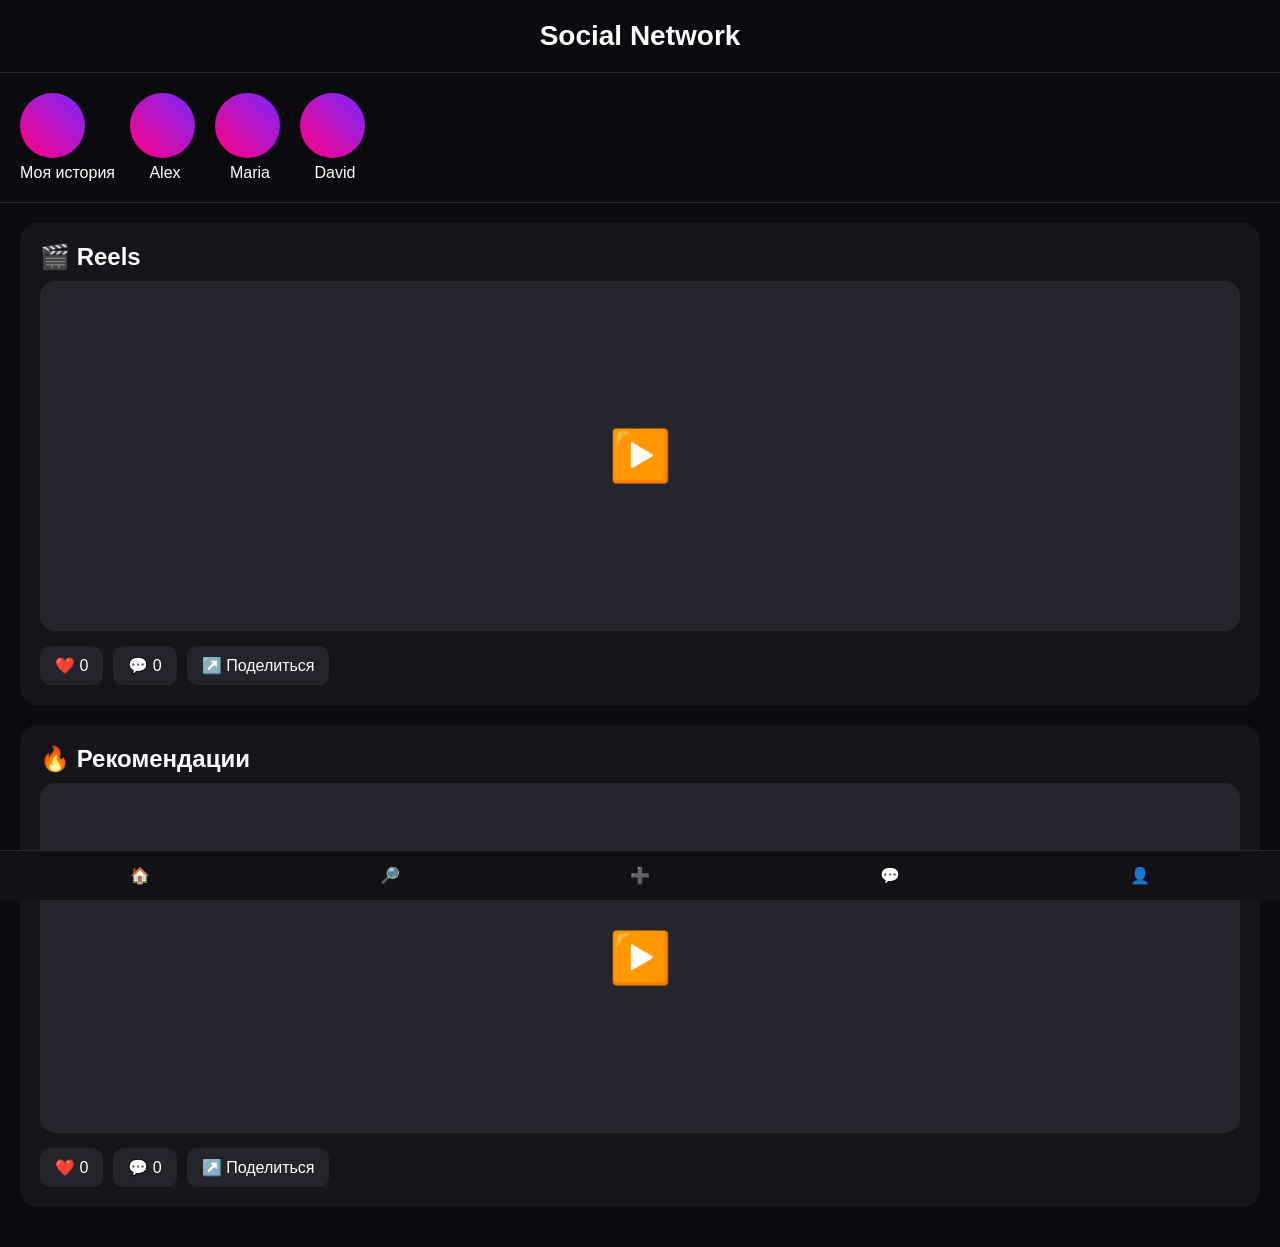
==== Index.html @ 084606c1 "Create Index.html" ====
<!DOCTYPE html>
<html lang="ru">
<head>
  <meta charset="UTF-8">
  <meta name="viewport" content="width=device-width, initial-scale=1.0">
  <title>Social Network</title>

  <style>
    * {
      box-sizing: border-box;
      margin: 0;
      padding: 0;
    }

    body {
      background: #0b0b0f;
      color: white;
      font-family: Arial, sans-serif;
    }

    header {
      padding: 20px;
      border-bottom: 1px solid #29292f;
      text-align: center;
    }

    header h1 {
      font-size: 28px;
    }

    .stories {
      display: flex;
      gap: 15px;
      padding: 20px;
      overflow-x: auto;
      border-bottom: 1px solid #29292f;
    }

    .story {
      min-width: 70px;
      text-align: center;
    }

    .story-circle {
      width: 65px;
      height: 65px;
      border-radius: 50%;
      background: linear-gradient(45deg, #ff0080, #7928ff);
      margin-bottom: 6px;
    }

    .feed {
      padding: 20px;
    }

    .reel {
      background: #15151b;
      border-radius: 18px;
      padding: 20px;
      margin-bottom: 20px;
    }

    .reel h2 {
      margin-bottom: 10px;
    }

    .reel-video {
      height: 350px;
      background: #25252d;
      border-radius: 15px;
      display: flex;
      align-items: center;
      justify-content: center;
      font-size: 50px;
      margin-bottom: 15px;
    }

    .buttons {
      display: flex;
      gap: 10px;
    }

    button {
      background: #24242c;
      color: white;
      border: none;
      padding: 10px 15px;
      border-radius: 10px;
      font-size: 16px;
    }

    nav {
      position: fixed;
      bottom: 0;
      left: 0;
      right: 0;
      background: #111116;
      border-top: 1px solid #29292f;
      display: flex;
      justify-content: space-around;
      padding: 15px;
    }
  </style>
</head>

<body>

  <header>
    <h1>Social Network</h1>
  </header>

  <section class="stories">
    <div class="story">
      <div class="story-circle"></div>
      <p>Моя история</p>
    </div>

    <div class="story">
      <div class="story-circle"></div>
      <p>Alex</p>
    </div>

    <div class="story">
      <div class="story-circle"></div>
      <p>Maria</p>
    </div>

    <div class="story">
      <div class="story-circle"></div>
      <p>David</p>
    </div>
  </section>

  <main class="feed">

    <article class="reel">
      <h2>🎬 Reels</h2>

      <div class="reel-video">
        ▶️
      </div>

      <div class="buttons">
        <button>❤️ 0</button>
        <button>💬 0</button>
        <button>↗️ Поделиться</button>
      </div>
    </article>

    <article class="reel">
      <h2>🔥 Рекомендации</h2>

      <div class="reel-video">
        ▶️
      </div>

      <div class="buttons">
        <button>❤️ 0</button>
        <button>💬 0</button>
        <button>↗️ Поделиться</button>
      </div>
    </article>

  </main>

  <nav>
    <span>🏠</span>
    <span>🔎</span>
    <span>➕</span>
    <span>💬</span>
    <span>👤</span>
  </nav>

</body>
</html>
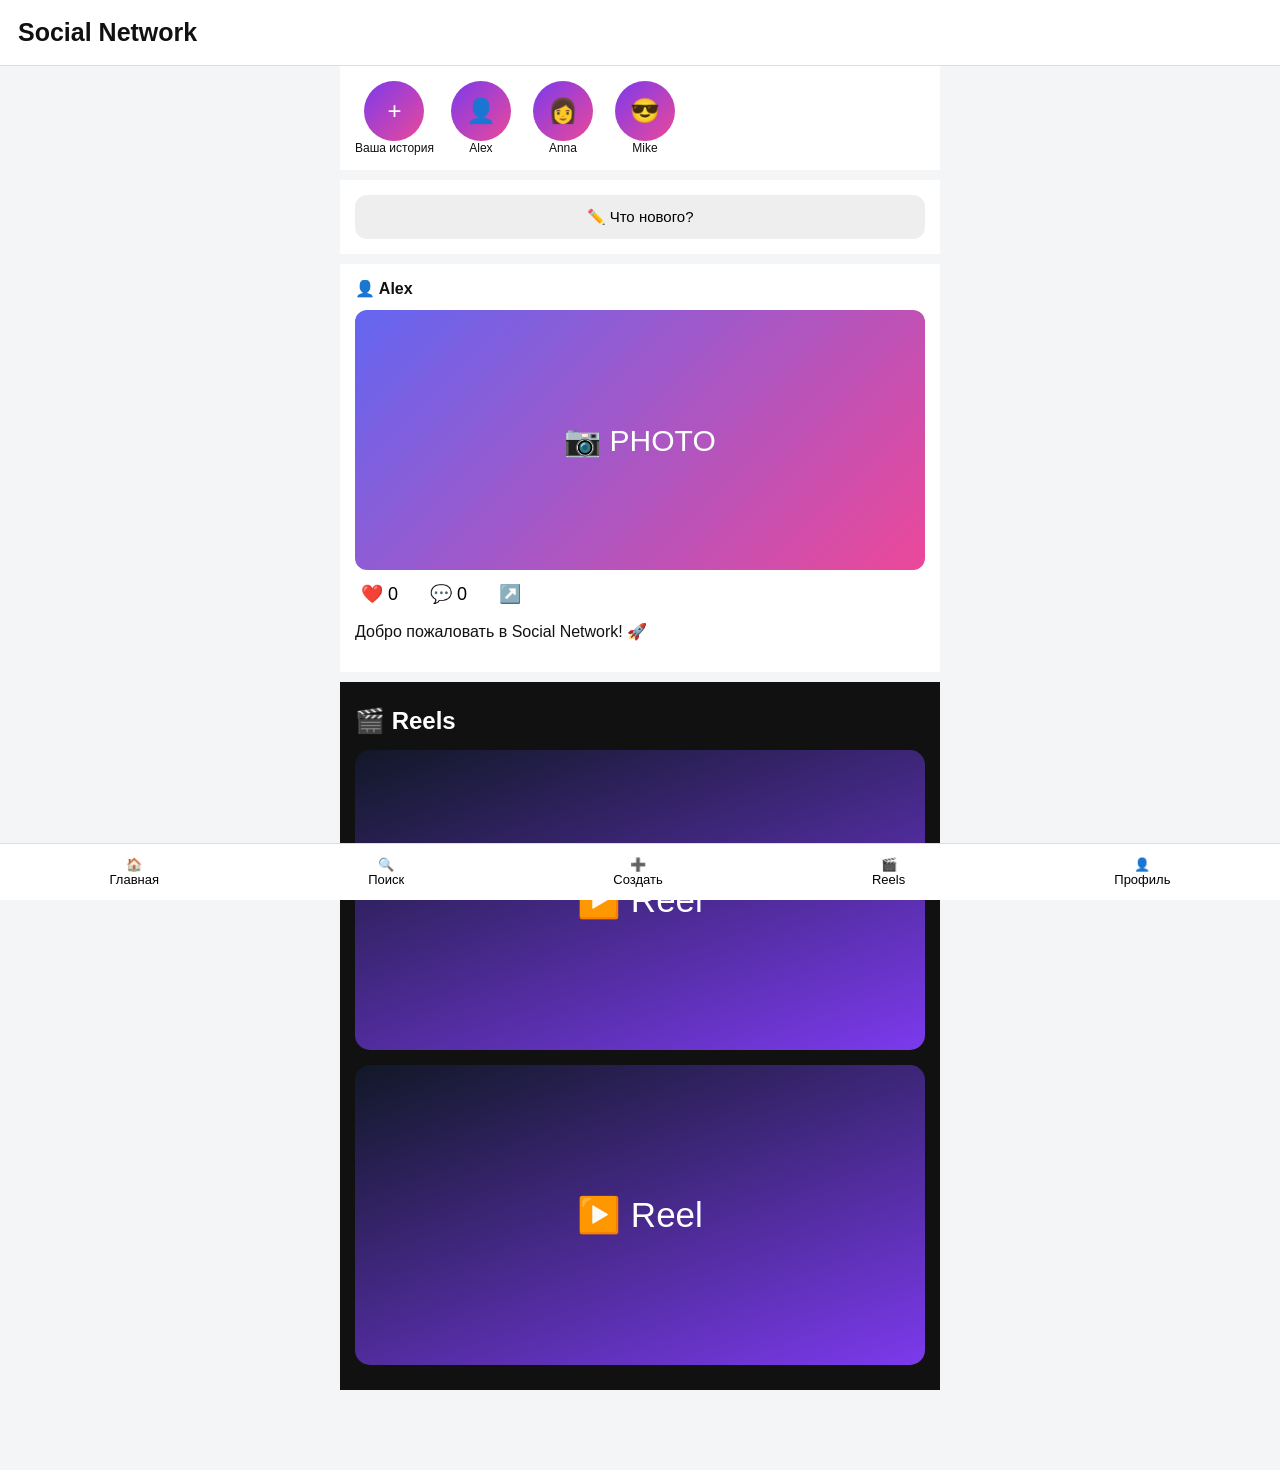
==== commit 7ea74f1a: "Update Index.html" ====
--- a/Index.html
+++ b/Index.html
@@ -1,175 +1,243 @@
 <!DOCTYPE html>
 <html lang="ru">
 <head>
-  <meta charset="UTF-8">
-  <meta name="viewport" content="width=device-width, initial-scale=1.0">
-  <title>Social Network</title>
-
-  <style>
-    * {
-      box-sizing: border-box;
-      margin: 0;
-      padding: 0;
-    }
-
-    body {
-      background: #0b0b0f;
-      color: white;
-      font-family: Arial, sans-serif;
-    }
-
-    header {
-      padding: 20px;
-      border-bottom: 1px solid #29292f;
-      text-align: center;
-    }
-
-    header h1 {
-      font-size: 28px;
-    }
-
-    .stories {
-      display: flex;
-      gap: 15px;
-      padding: 20px;
-      overflow-x: auto;
-      border-bottom: 1px solid #29292f;
-    }
-
-    .story {
-      min-width: 70px;
-      text-align: center;
-    }
-
-    .story-circle {
-      width: 65px;
-      height: 65px;
-      border-radius: 50%;
-      background: linear-gradient(45deg, #ff0080, #7928ff);
-      margin-bottom: 6px;
-    }
-
-    .feed {
-      padding: 20px;
-    }
-
-    .reel {
-      background: #15151b;
-      border-radius: 18px;
-      padding: 20px;
-      margin-bottom: 20px;
-    }
-
-    .reel h2 {
-      margin-bottom: 10px;
-    }
-
-    .reel-video {
-      height: 350px;
-      background: #25252d;
-      border-radius: 15px;
-      display: flex;
-      align-items: center;
-      justify-content: center;
-      font-size: 50px;
-      margin-bottom: 15px;
-    }
-
-    .buttons {
-      display: flex;
-      gap: 10px;
-    }
-
-    button {
-      background: #24242c;
-      color: white;
-      border: none;
-      padding: 10px 15px;
-      border-radius: 10px;
-      font-size: 16px;
-    }
-
-    nav {
-      position: fixed;
-      bottom: 0;
-      left: 0;
-      right: 0;
-      background: #111116;
-      border-top: 1px solid #29292f;
-      display: flex;
-      justify-content: space-around;
-      padding: 15px;
-    }
-  </style>
+<meta charset="UTF-8">
+<meta name="viewport" content="width=device-width, initial-scale=1.0">
+<title>Social Network</title>
+
+<style>
+* {
+  box-sizing: border-box;
+}
+
+body {
+  margin: 0;
+  font-family: Arial, sans-serif;
+  background: #f4f5f7;
+  color: #111;
+}
+
+header {
+  background: white;
+  padding: 18px;
+  position: sticky;
+  top: 0;
+  z-index: 10;
+  border-bottom: 1px solid #ddd;
+}
+
+.logo {
+  font-size: 25px;
+  font-weight: bold;
+}
+
+nav {
+  display: flex;
+  justify-content: space-around;
+  background: white;
+  padding: 12px 5px;
+  position: fixed;
+  bottom: 0;
+  left: 0;
+  right: 0;
+  border-top: 1px solid #ddd;
+  z-index: 20;
+}
+
+nav button {
+  background: none;
+  border: 0;
+  font-size: 13px;
+}
+
+main {
+  max-width: 600px;
+  margin: auto;
+  padding-bottom: 80px;
+}
+
+.stories {
+  display: flex;
+  gap: 12px;
+  overflow-x: auto;
+  padding: 15px;
+  background: white;
+}
+
+.story {
+  min-width: 70px;
+  text-align: center;
+  font-size: 12px;
+}
+
+.story-circle {
+  width: 60px;
+  height: 60px;
+  border-radius: 50%;
+  background: linear-gradient(135deg,#7c3aed,#ec4899);
+  margin: auto;
+  display: flex;
+  align-items: center;
+  justify-content: center;
+  color: white;
+  font-size: 24px;
+}
+
+.create {
+  background: white;
+  margin-top: 10px;
+  padding: 15px;
+}
+
+.create button {
+  width: 100%;
+  padding: 13px;
+  border: 0;
+  border-radius: 12px;
+  background: #eee;
+  font-size: 15px;
+}
+
+.post {
+  background: white;
+  margin-top: 10px;
+  padding: 15px;
+}
+
+.user {
+  font-weight: bold;
+  margin-bottom: 12px;
+}
+
+.post-image {
+  width: 100%;
+  height: 260px;
+  border-radius: 12px;
+  background: linear-gradient(135deg,#6366f1,#ec4899);
+  display: flex;
+  align-items: center;
+  justify-content: center;
+  color: white;
+  font-size: 30px;
+}
+
+.actions {
+  display: flex;
+  gap: 20px;
+  padding-top: 12px;
+}
+
+.actions button {
+  border: 0;
+  background: none;
+  font-size: 18px;
+}
+
+.reels {
+  background: #111;
+  color: white;
+  margin-top: 10px;
+  padding: 25px 15px;
+}
+
+.reel {
+  height: 300px;
+  margin-top: 15px;
+  border-radius: 15px;
+  background: linear-gradient(160deg,#111827,#7c3aed);
+  display: flex;
+  align-items: center;
+  justify-content: center;
+  font-size: 35px;
+}
+
+h2 {
+  margin: 0;
+}
+</style>
 </head>
 
 <body>
 
-  <header>
-    <h1>Social Network</h1>
-  </header>
-
-  <section class="stories">
-    <div class="story">
-      <div class="story-circle"></div>
-      <p>Моя история</p>
-    </div>
-
-    <div class="story">
-      <div class="story-circle"></div>
-      <p>Alex</p>
-    </div>
-
-    <div class="story">
-      <div class="story-circle"></div>
-      <p>Maria</p>
-    </div>
-
-    <div class="story">
-      <div class="story-circle"></div>
-      <p>David</p>
-    </div>
-  </section>
-
-  <main class="feed">
-
-    <article class="reel">
-      <h2>🎬 Reels</h2>
-
-      <div class="reel-video">
-        ▶️
-      </div>
-
-      <div class="buttons">
-        <button>❤️ 0</button>
-        <button>💬 0</button>
-        <button>↗️ Поделиться</button>
-      </div>
-    </article>
-
-    <article class="reel">
-      <h2>🔥 Рекомендации</h2>
-
-      <div class="reel-video">
-        ▶️
-      </div>
-
-      <div class="buttons">
-        <button>❤️ 0</button>
-        <button>💬 0</button>
-        <button>↗️ Поделиться</button>
-      </div>
-    </article>
-
-  </main>
-
-  <nav>
-    <span>🏠</span>
-    <span>🔎</span>
-    <span>➕</span>
-    <span>💬</span>
-    <span>👤</span>
-  </nav>
+<header>
+  <div class="logo">Social Network</div>
+</header>
+
+<main>
+
+<section class="stories">
+  <div class="story">
+    <div class="story-circle">+</div>
+    Ваша история
+  </div>
+
+  <div class="story">
+    <div class="story-circle">👤</div>
+    Alex
+  </div>
+
+  <div class="story">
+    <div class="story-circle">👩</div>
+    Anna
+  </div>
+
+  <div class="story">
+    <div class="story-circle">😎</div>
+    Mike
+  </div>
+</section>
+
+<section class="create">
+  <button onclick="alert('Здесь будет создание публикации')">
+    ✏️ Что нового?
+  </button>
+</section>
+
+<section class="post">
+  <div class="user">👤 Alex</div>
+
+  <div class="post-image">
+    📷 PHOTO
+  </div>
+
+  <div class="actions">
+    <button onclick="like(this)">❤️ 0</button>
+    <button>💬 0</button>
+    <button>↗️</button>
+  </div>
+
+  <p>Добро пожаловать в Social Network! 🚀</p>
+</section>
+
+<section class="reels">
+  <h2>🎬 Reels</h2>
+
+  <div class="reel">
+    ▶️ Reel
+  </div>
+
+  <div class="reel">
+    ▶️ Reel
+  </div>
+</section>
+
+</main>
+
+<nav>
+  <button>🏠<br>Главная</button>
+  <button>🔍<br>Поиск</button>
+  <button>➕<br>Создать</button>
+  <button>🎬<br>Reels</button>
+  <button>👤<br>Профиль</button>
+</nav>
+
+<script>
+function like(button) {
+  let number = parseInt(button.innerText.match(/\d+/)[0]);
+  number++;
+  button.innerText = "❤️ " + number;
+}
+</script>
 
 </body>
-</html>
+</html>
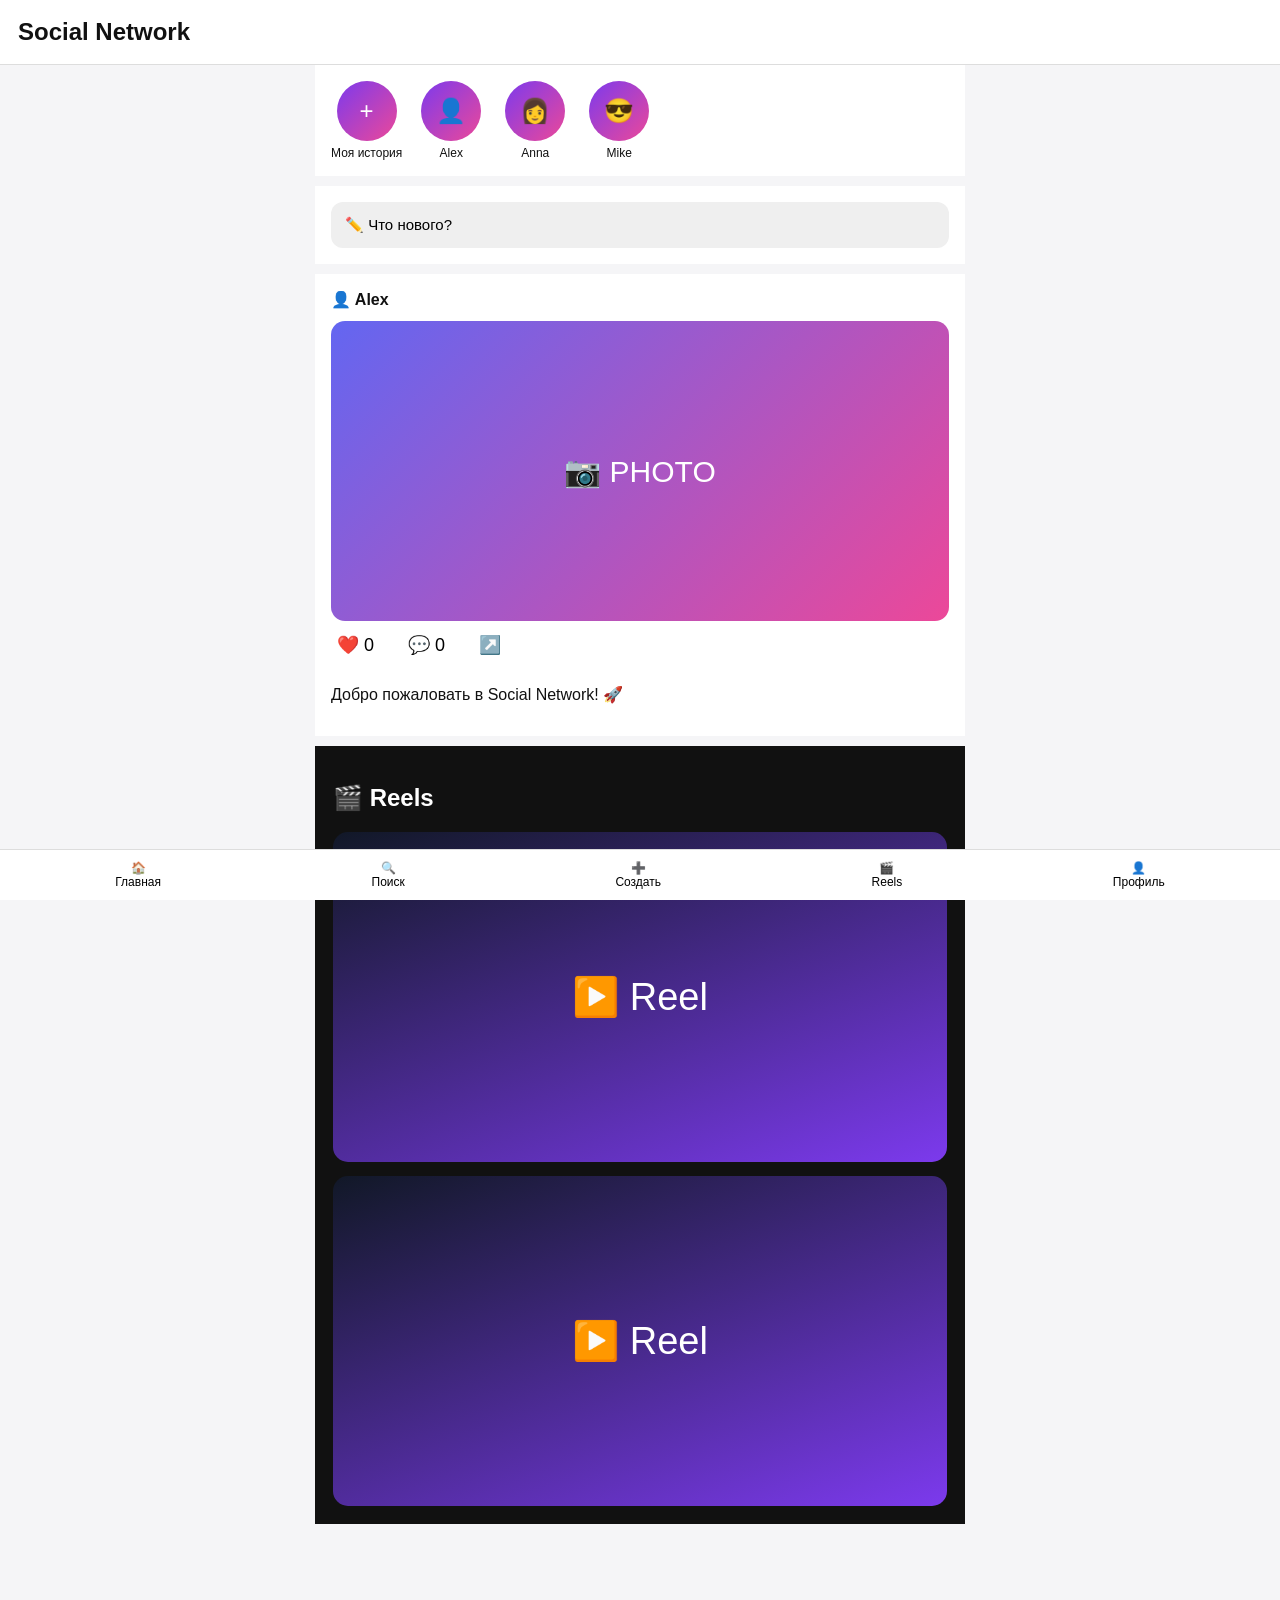
==== commit 240b44fc: "Update Index.html" ====
--- a/Index.html
+++ b/Index.html
@@ -4,238 +4,77 @@
 <meta charset="UTF-8">
 <meta name="viewport" content="width=device-width, initial-scale=1.0">
 <title>Social Network</title>
-
 <style>
-* {
-  box-sizing: border-box;
-}
-
-body {
-  margin: 0;
-  font-family: Arial, sans-serif;
-  background: #f4f5f7;
-  color: #111;
-}
-
-header {
-  background: white;
-  padding: 18px;
-  position: sticky;
-  top: 0;
-  z-index: 10;
-  border-bottom: 1px solid #ddd;
-}
-
-.logo {
-  font-size: 25px;
-  font-weight: bold;
-}
-
-nav {
-  display: flex;
-  justify-content: space-around;
-  background: white;
-  padding: 12px 5px;
-  position: fixed;
-  bottom: 0;
-  left: 0;
-  right: 0;
-  border-top: 1px solid #ddd;
-  z-index: 20;
-}
-
-nav button {
-  background: none;
-  border: 0;
-  font-size: 13px;
-}
-
-main {
-  max-width: 600px;
-  margin: auto;
-  padding-bottom: 80px;
-}
-
-.stories {
-  display: flex;
-  gap: 12px;
-  overflow-x: auto;
-  padding: 15px;
-  background: white;
-}
-
-.story {
-  min-width: 70px;
-  text-align: center;
-  font-size: 12px;
-}
-
-.story-circle {
-  width: 60px;
-  height: 60px;
-  border-radius: 50%;
-  background: linear-gradient(135deg,#7c3aed,#ec4899);
-  margin: auto;
-  display: flex;
-  align-items: center;
-  justify-content: center;
-  color: white;
-  font-size: 24px;
-}
-
-.create {
-  background: white;
-  margin-top: 10px;
-  padding: 15px;
-}
-
-.create button {
-  width: 100%;
-  padding: 13px;
-  border: 0;
-  border-radius: 12px;
-  background: #eee;
-  font-size: 15px;
-}
-
-.post {
-  background: white;
-  margin-top: 10px;
-  padding: 15px;
-}
-
-.user {
-  font-weight: bold;
-  margin-bottom: 12px;
-}
-
-.post-image {
-  width: 100%;
-  height: 260px;
-  border-radius: 12px;
-  background: linear-gradient(135deg,#6366f1,#ec4899);
-  display: flex;
-  align-items: center;
-  justify-content: center;
-  color: white;
-  font-size: 30px;
-}
-
-.actions {
-  display: flex;
-  gap: 20px;
-  padding-top: 12px;
-}
-
-.actions button {
-  border: 0;
-  background: none;
-  font-size: 18px;
-}
-
-.reels {
-  background: #111;
-  color: white;
-  margin-top: 10px;
-  padding: 25px 15px;
-}
-
-.reel {
-  height: 300px;
-  margin-top: 15px;
-  border-radius: 15px;
-  background: linear-gradient(160deg,#111827,#7c3aed);
-  display: flex;
-  align-items: center;
-  justify-content: center;
-  font-size: 35px;
-}
-
-h2 {
-  margin: 0;
-}
+*{box-sizing:border-box}
+body{margin:0;font-family:Arial,sans-serif;background:#f5f5f7;color:#111}
+header{background:white;padding:18px;position:sticky;top:0;z-index:5;border-bottom:1px solid #ddd}
+.logo{font-size:24px;font-weight:700}
+main{max-width:650px;margin:auto;padding-bottom:80px}
+.stories{display:flex;gap:14px;overflow-x:auto;background:white;padding:16px}
+.story{text-align:center;min-width:70px;font-size:12px}
+.circle{width:60px;height:60px;border-radius:50%;background:linear-gradient(135deg,#7c3aed,#ec4899);display:flex;align-items:center;justify-content:center;color:white;font-size:24px;margin:auto auto 5px}
+.create,.post{background:white;margin-top:10px;padding:16px}
+.create button{width:100%;border:0;border-radius:12px;padding:14px;text-align:left;font-size:15px}
+.user{font-weight:bold;margin-bottom:12px}
+.photo{height:300px;border-radius:14px;background:linear-gradient(135deg,#6366f1,#ec4899);display:flex;align-items:center;justify-content:center;color:white;font-size:30px}
+.actions{display:flex;gap:22px;padding:12px 0}
+.actions button{border:0;background:none;font-size:18px}
+.reels{background:#111;color:white;margin-top:10px;padding:18px}
+.reel{height:330px;border-radius:15px;margin-top:14px;background:linear-gradient(160deg,#111827,#7c3aed);display:flex;align-items:center;justify-content:center;font-size:38px}
+nav{position:fixed;bottom:0;left:0;right:0;background:white;border-top:1px solid #ddd;display:flex;justify-content:space-around;padding:10px;z-index:10}
+nav button{border:0;background:none;font-size:12px}
 </style>
 </head>
-
 <body>
 
 <header>
-  <div class="logo">Social Network</div>
+<div class="logo">Social Network</div>
 </header>
 
 <main>
 
 <section class="stories">
-  <div class="story">
-    <div class="story-circle">+</div>
-    Ваша история
-  </div>
-
-  <div class="story">
-    <div class="story-circle">👤</div>
-    Alex
-  </div>
-
-  <div class="story">
-    <div class="story-circle">👩</div>
-    Anna
-  </div>
-
-  <div class="story">
-    <div class="story-circle">😎</div>
-    Mike
-  </div>
+<div class="story"><div class="circle">+</div>Моя история</div>
+<div class="story"><div class="circle">👤</div>Alex</div>
+<div class="story"><div class="circle">👩</div>Anna</div>
+<div class="story"><div class="circle">😎</div>Mike</div>
 </section>
 
 <section class="create">
-  <button onclick="alert('Здесь будет создание публикации')">
-    ✏️ Что нового?
-  </button>
+<button>✏️  Что нового?</button>
 </section>
 
 <section class="post">
-  <div class="user">👤 Alex</div>
-
-  <div class="post-image">
-    📷 PHOTO
-  </div>
-
-  <div class="actions">
-    <button onclick="like(this)">❤️ 0</button>
-    <button>💬 0</button>
-    <button>↗️</button>
-  </div>
-
-  <p>Добро пожаловать в Social Network! 🚀</p>
+<div class="user">👤 Alex</div>
+<div class="photo">📷 PHOTO</div>
+<div class="actions">
+<button onclick="like(this)">❤️ 0</button>
+<button>💬 0</button>
+<button>↗️</button>
+</div>
+<p>Добро пожаловать в Social Network! 🚀</p>
 </section>
 
 <section class="reels">
-  <h2>🎬 Reels</h2>
-
-  <div class="reel">
-    ▶️ Reel
-  </div>
-
-  <div class="reel">
-    ▶️ Reel
-  </div>
+<h2>🎬 Reels</h2>
+<div class="reel">▶️ Reel</div>
+<div class="reel">▶️ Reel</div>
 </section>
 
 </main>
 
 <nav>
-  <button>🏠<br>Главная</button>
-  <button>🔍<br>Поиск</button>
-  <button>➕<br>Создать</button>
-  <button>🎬<br>Reels</button>
-  <button>👤<br>Профиль</button>
+<button>🏠<br>Главная</button>
+<button>🔍<br>Поиск</button>
+<button>➕<br>Создать</button>
+<button>🎬<br>Reels</button>
+<button>👤<br>Профиль</button>
 </nav>
 
 <script>
-function like(button) {
-  let number = parseInt(button.innerText.match(/\d+/)[0]);
-  number++;
-  button.innerText = "❤️ " + number;
+function like(button){
+let n=parseInt(button.innerText.match(/\d+/)[0])+1;
+button.innerText="❤️ "+n;
 }
 </script>
 
